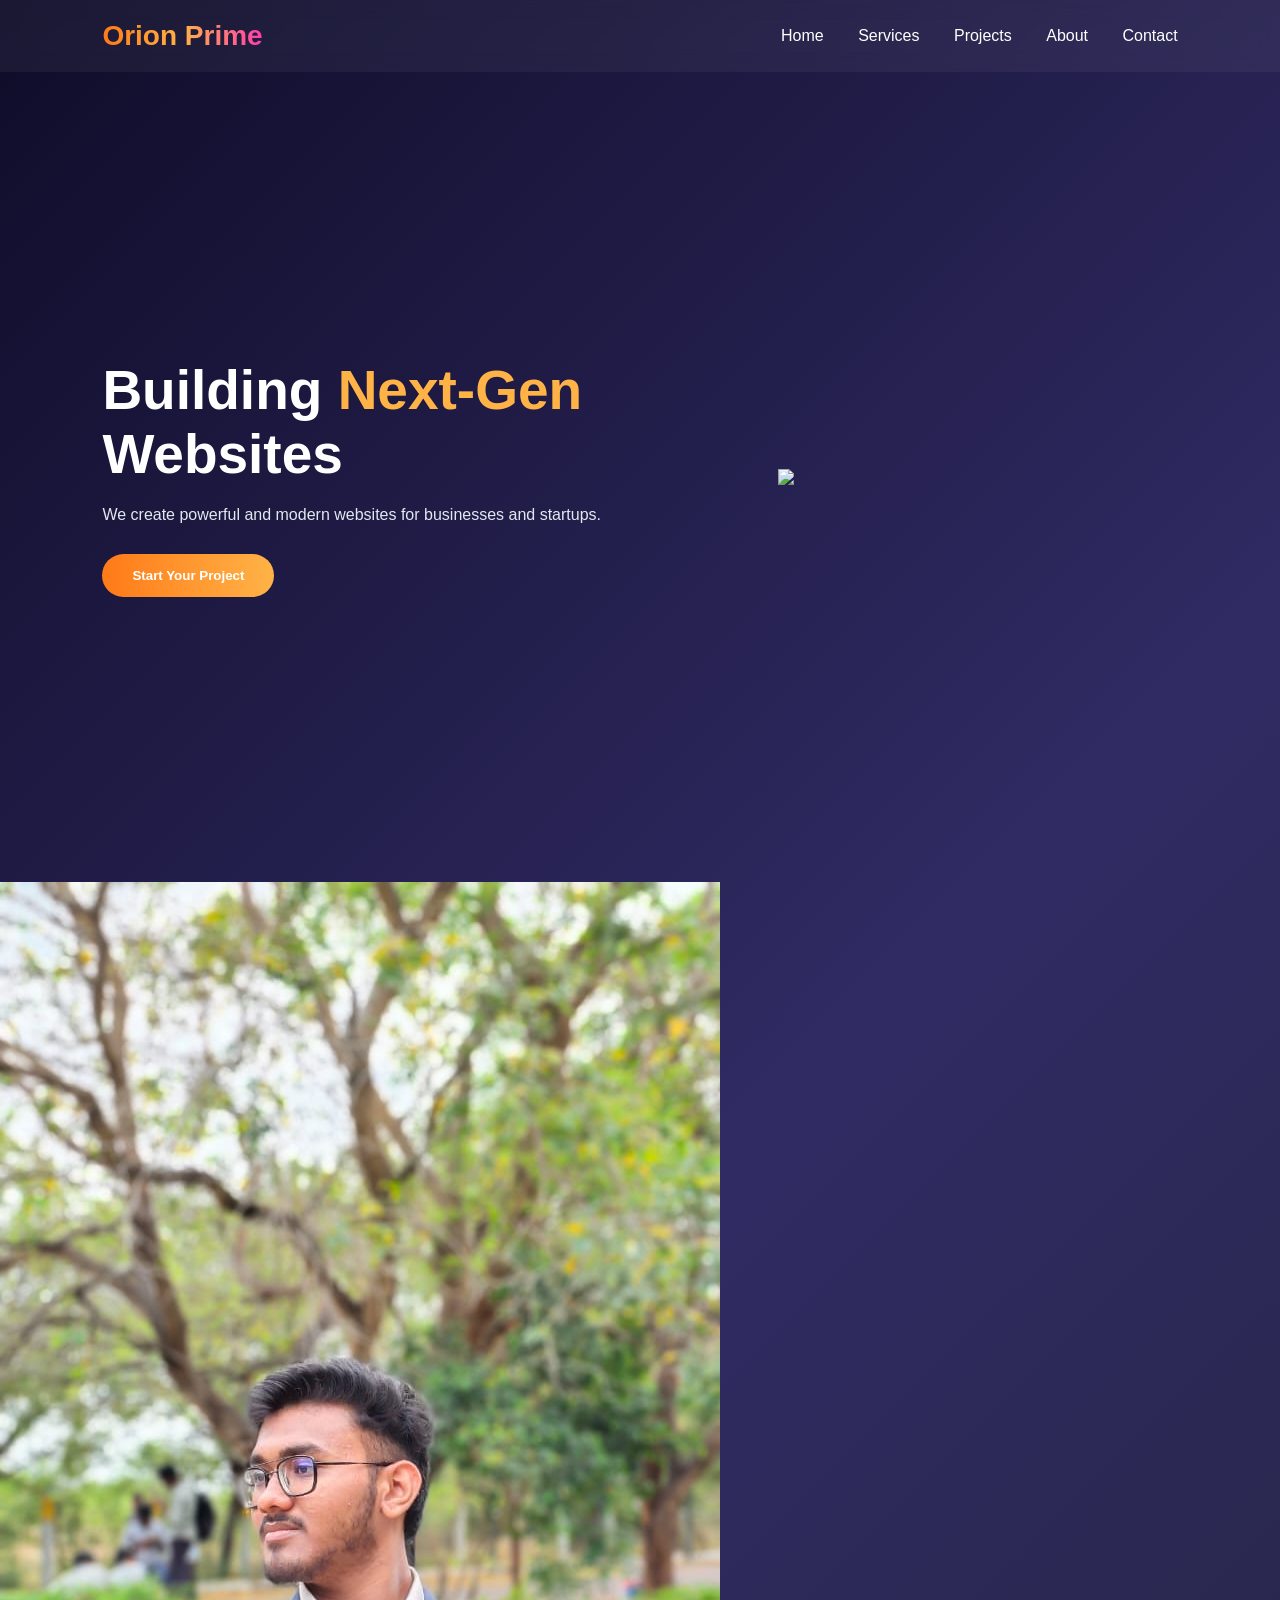
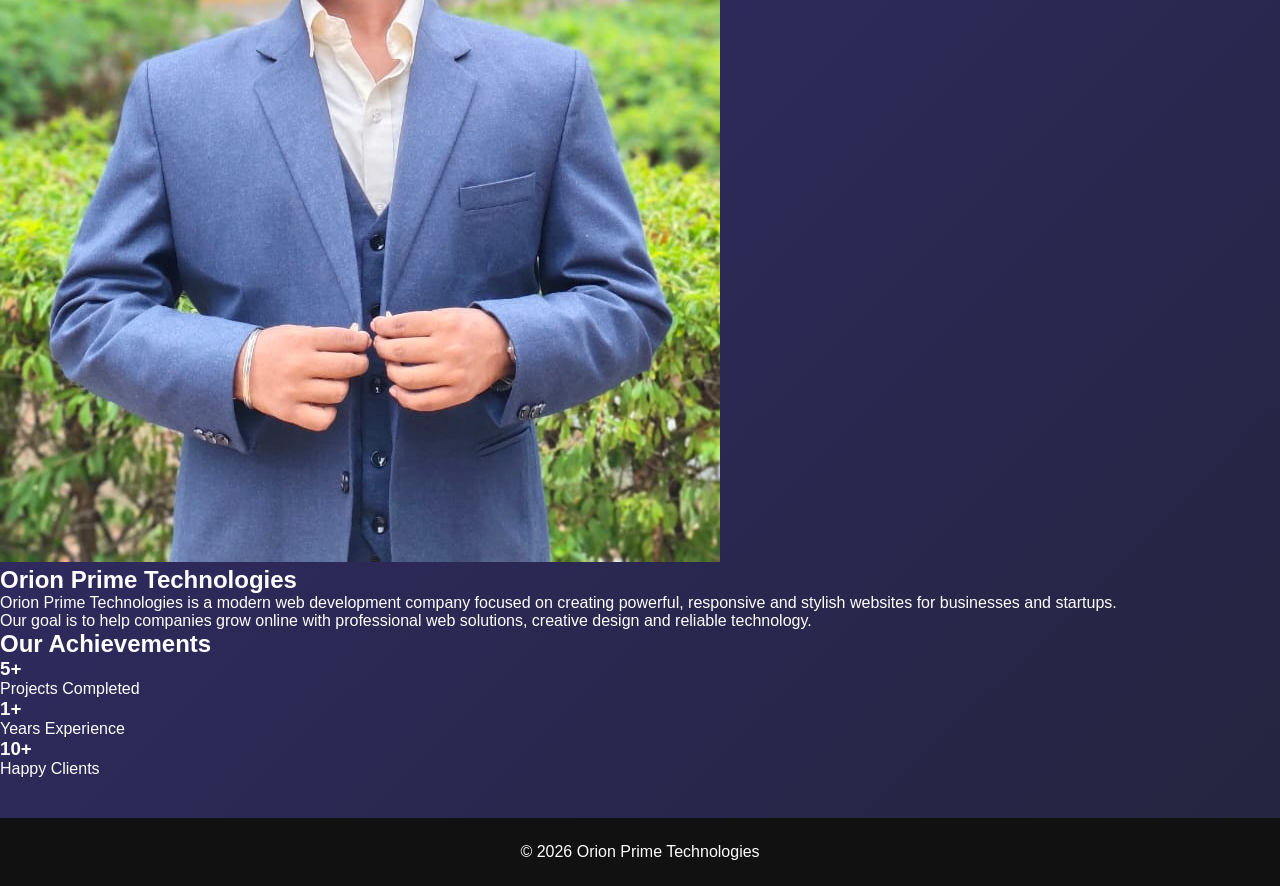
==== index.html @ 9f16ab30 "Update index.html" ====
<!DOCTYPE html>
<html>

<head>

<meta charset="UTF-8">
<meta name="viewport" content="width=device-width, initial-scale=1.0">

<title>Orion Prime Technologies</title>

<link rel="stylesheet" href="style.css">

</head>

<body>

<header class="navbar">

<div class="logo">Orion Prime</div>

<nav>

<a href="index.html">Home</a>
<a href="services.html">Services</a>
<a href="projects.html">Projects</a>
<a href="about.html">About</a>
<a href="contact.html">Contact</a>

</nav>

</header>


<!-- HERO SECTION -->

<section class="hero">

<div class="hero-text">

<h1>Building <span>Next-Gen</span> Websites</h1>

<p>
We create powerful and modern websites
for businesses and startups.
</p>

<button class="btn">Start Your Project</button>

</div>

<img src="https://cdn-icons-png.flaticon.com/512/2721/2721266.png">

</section>


<!-- COMPANY INTRO SECTION -->

<section class="company-intro">

<div class="intro-container">

<div class="intro-image">
<img src="karthik.jpg" alt="Founder">
</div>

<div class="intro-box">

<h2>Orion Prime Technologies</h2>

<p>
Orion Prime Technologies is a modern web development company
focused on creating powerful, responsive and stylish websites
for businesses and startups.
</p>

<p>
Our goal is to help companies grow online with professional
web solutions, creative design and reliable technology.
</p>

</div>

</div>

</section>


<!-- COMPANY STATS -->

<section class="company-stats">

<h2>Our Achievements</h2>

<div class="stats-container">

<div class="stat-box">
<h3>5+</h3>
<p>Projects Completed</p>
</div>

<div class="stat-box">
<h3>1+</h3>
<p>Years Experience</p>
</div>

<div class="stat-box">
<h3>10+</h3>
<p>Happy Clients</p>
</div>

</div>

</section>


<footer>

<p>© 2026 Orion Prime Technologies</p>

</footer>

</body>

</html>
---- style.css ----
*{
margin:0;
padding:0;
box-sizing:border-box;
font-family:'Poppins',sans-serif;
}

body{
background:linear-gradient(135deg,#0f0c29,#302b63,#24243e);
color:white;
}

/* NAVBAR */

.navbar{
display:flex;
justify-content:space-between;
align-items:center;
padding:20px 8%;
background:rgba(255,255,255,0.05);
backdrop-filter:blur(10px);
position:sticky;
top:0;
}

.logo{
font-size:28px;
font-weight:600;
background:linear-gradient(90deg,#ff7a18,#ffb347,#ff3cac);
-webkit-background-clip:text;
color:transparent;
}

nav a{
margin-left:30px;
text-decoration:none;
color:white;
font-weight:500;
transition:0.3s;
}

nav a:hover{
color:#ffb347;
}

/* HERO */

.hero{
height:90vh;
display:flex;
align-items:center;
justify-content:space-between;
padding:0 8%;
}

.hero-text{
max-width:500px;
}

.hero h1{
font-size:55px;
margin-bottom:20px;
}

.hero span{
color:#ffb347;
}

.hero p{
margin-bottom:30px;
color:#e2e8f0;
}

.hero img{
width:400px;
}

.btn{
padding:14px 30px;
border:none;
border-radius:30px;
background:linear-gradient(90deg,#ff7a18,#ffb347);
color:white;
font-weight:600;
cursor:pointer;
}

.btn:hover{
transform:translateY(-3px);
box-shadow:0 10px 20px rgba(255,122,24,0.4);
}

/* SECTION */

.section{
padding:80px 8%;
text-align:center;
}

.section h2{
font-size:40px;
margin-bottom:40px;
}

/* SERVICES */

.cards{
display:grid;
grid-template-columns:repeat(auto-fit,minmax(250px,1fr));
gap:30px;
}

.card{
background:rgba(255,255,255,0.05);
padding:30px;
border-radius:15px;
transition:0.4s;
}

.card:hover{
transform:translateY(-10px);
background:rgba(255,255,255,0.1);
}

/* ABOUT */

.about{
display:flex;
align-items:center;
gap:50px;
}

.about img{
width:300px;
border-radius:10px;
}

.about-text{
text-align:left;
}

/* CONTACT */

.contact-form{
max-width:500px;
margin:auto;
}

.contact-form input,
.contact-form textarea{

width:100%;
padding:12px;
margin:10px 0;

border:none;
border-radius:8px;

}

/* FOOTER */

footer{
text-align:center;
padding:25px;
background:#111;
margin-top:40px;
}

/* MOBILE */

@media(max-width:768px){

.hero{
flex-direction:column;
text-align:center;
height:auto;
padding-top:50px;
}

.hero img{
width:250px;
margin-top:40px;
}

.about{
flex-direction:column;
text-align:center;
}

.about-text{
text-align:center;
}

}
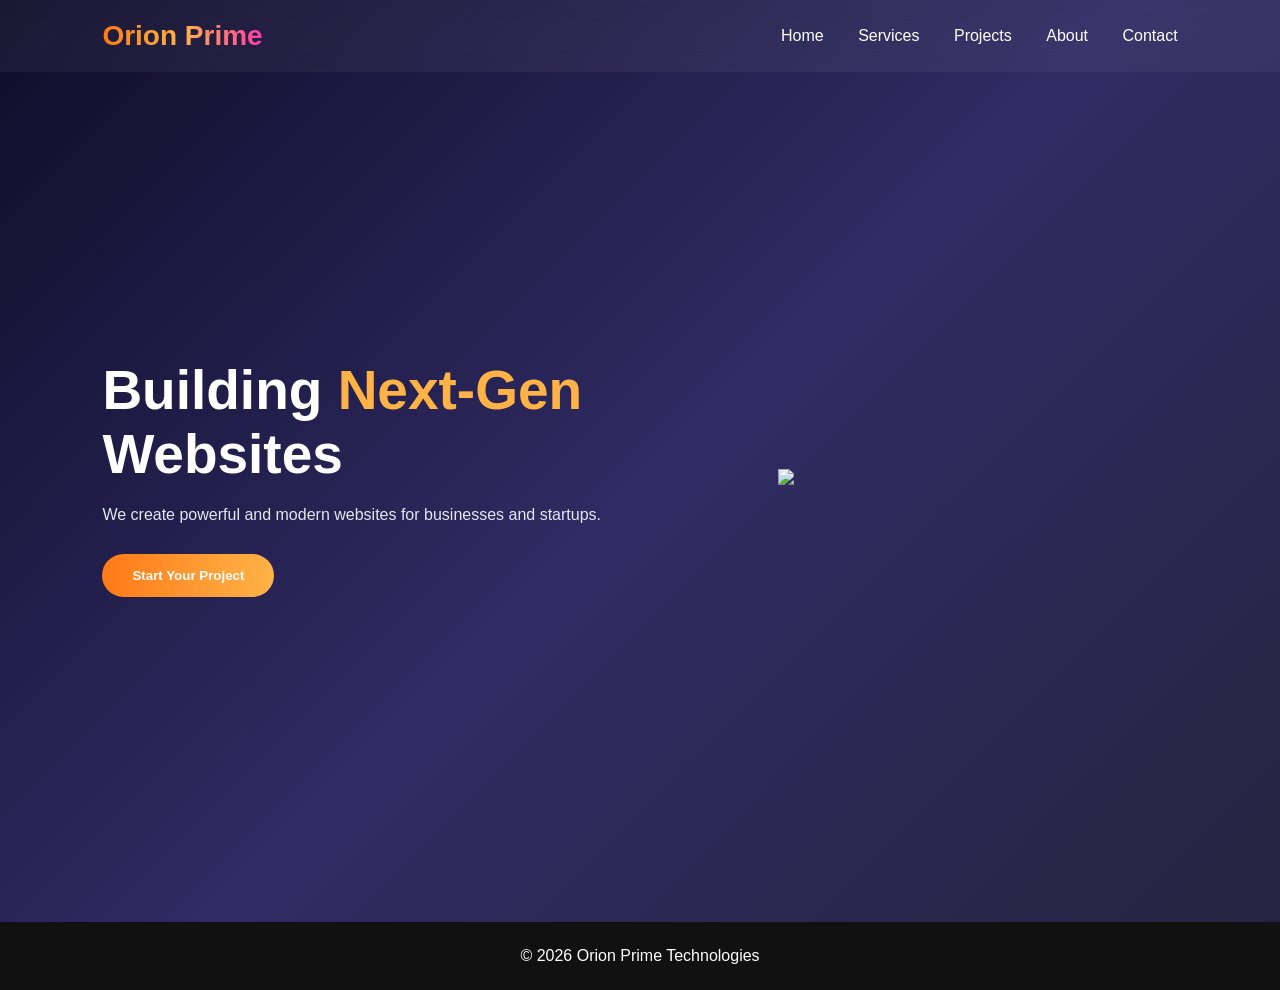
==== commit 817c1f2a: "Update index.html" ====
--- a/index.html
+++ b/index.html
@@ -31,8 +31,6 @@
 </header>
 
 
-<!-- HERO SECTION -->
-
 <section class="hero">
 
 <div class="hero-text">
@@ -40,8 +38,10 @@
 <h1>Building <span>Next-Gen</span> Websites</h1>
 
 <p>
+
 We create powerful and modern websites
 for businesses and startups.
+
 </p>
 
 <button class="btn">Start Your Project</button>
@@ -53,66 +53,6 @@
 </section>
 
 
-<!-- COMPANY INTRO SECTION -->
-
-<section class="company-intro">
-
-<div class="intro-container">
-
-<div class="intro-image">
-<img src="karthik.jpg" alt="Founder">
-</div>
-
-<div class="intro-box">
-
-<h2>Orion Prime Technologies</h2>
-
-<p>
-Orion Prime Technologies is a modern web development company
-focused on creating powerful, responsive and stylish websites
-for businesses and startups.
-</p>
-
-<p>
-Our goal is to help companies grow online with professional
-web solutions, creative design and reliable technology.
-</p>
-
-</div>
-
-</div>
-
-</section>
-
-
-<!-- COMPANY STATS -->
-
-<section class="company-stats">
-
-<h2>Our Achievements</h2>
-
-<div class="stats-container">
-
-<div class="stat-box">
-<h3>5+</h3>
-<p>Projects Completed</p>
-</div>
-
-<div class="stat-box">
-<h3>1+</h3>
-<p>Years Experience</p>
-</div>
-
-<div class="stat-box">
-<h3>10+</h3>
-<p>Happy Clients</p>
-</div>
-
-</div>
-
-</section>
-
-
 <footer>
 
 <p>© 2026 Orion Prime Technologies</p>
@@ -120,5 +60,4 @@
 </footer>
 
 </body>
-
 </html>
--- a/style.css
+++ b/style.css
@@ -191,5 +191,67 @@
 .about-text{
 text-align:center;
 }
-
-}
+  /* COMPANY INTRO */
+
+.company-intro{
+padding:60px 40px;
+}
+
+.intro-container{
+display:flex;
+align-items:center;
+gap:40px;
+flex-wrap:wrap;
+}
+
+.intro-image img{
+width:150px;
+border-radius:10px;
+}
+
+.intro-box{
+background:#1e293b;
+padding:30px;
+border-radius:12px;
+max-width:600px;
+}
+
+.intro-box h2{
+margin-bottom:15px;
+color:#38bdf8;
+}
+
+
+/* COMPANY STATS */
+
+.company-stats{
+padding:60px 40px;
+text-align:center;
+}
+
+.stats-container{
+display:grid;
+grid-template-columns:repeat(auto-fit,minmax(200px,1fr));
+gap:25px;
+margin-top:30px;
+}
+
+.stat-box{
+background:#1e293b;
+padding:30px;
+border-radius:12px;
+transition:0.3s;
+}
+
+.stat-box h3{
+font-size:40px;
+color:#38bdf8;
+}
+
+.stat-box:hover{
+transform:translateY(-10px);
+background:#334155;
+}
+
+}
+
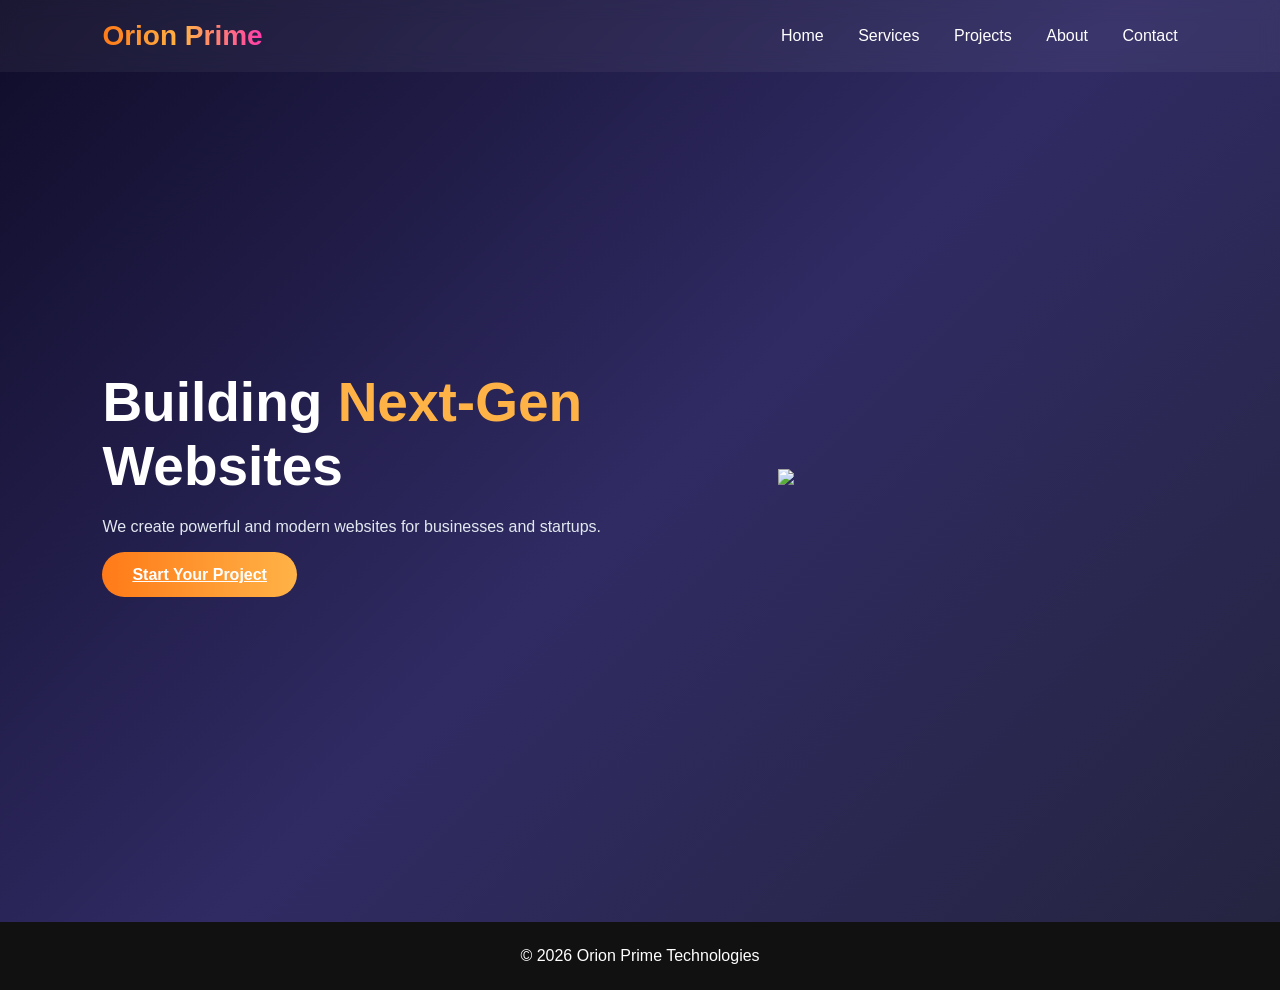
==== commit 6c20de9b: "Update index.html" ====
--- a/index.html
+++ b/index.html
@@ -44,7 +44,7 @@
 
 </p>
 
-<button class="btn">Start Your Project</button>
+<a href="start-project.html" class="btn">Start Your Project</a>
 
 </div>
 
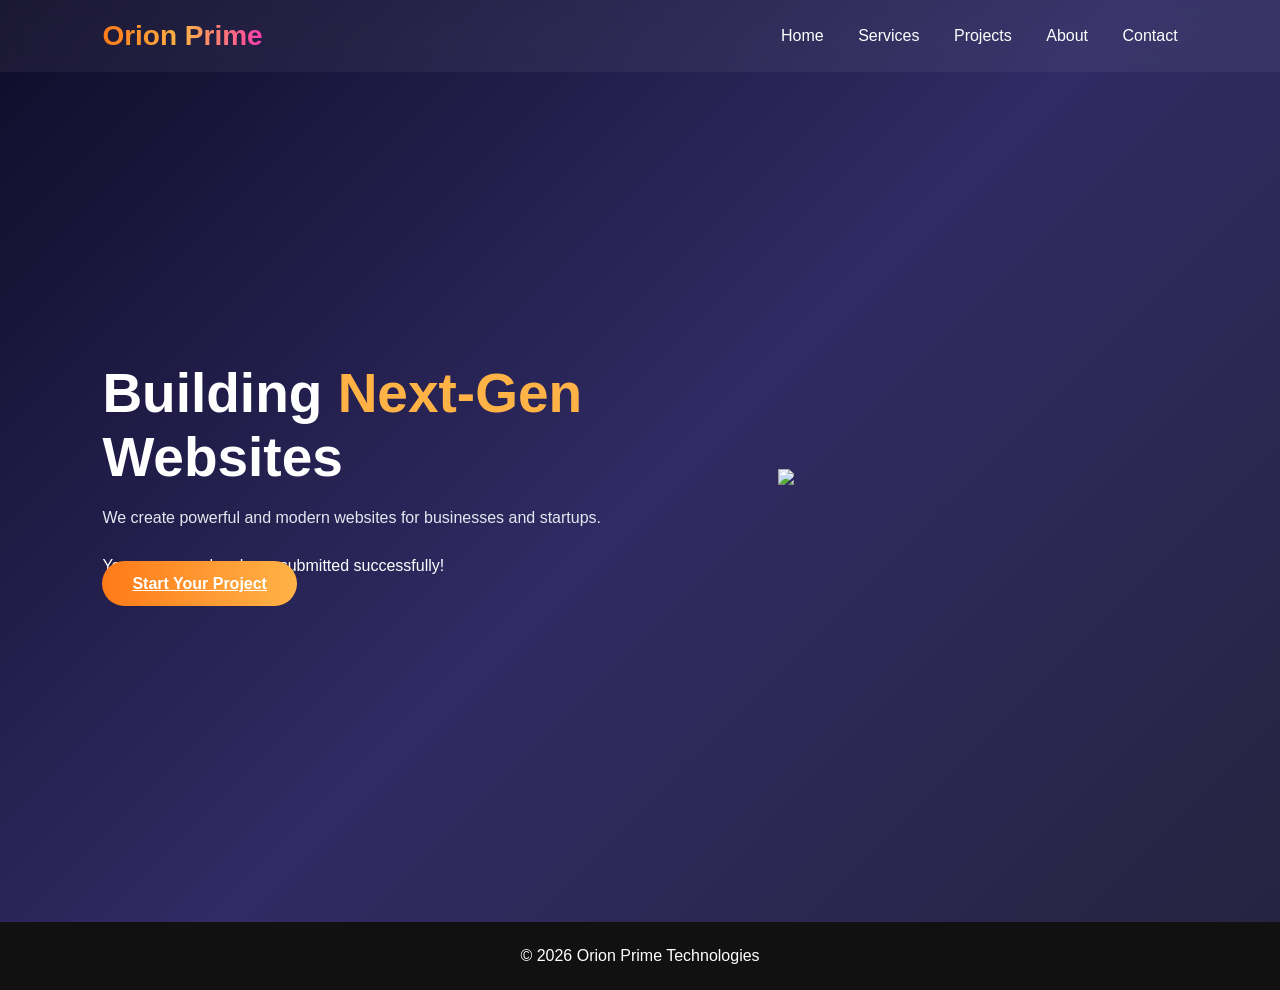
==== commit a78373cc: "Update index.html" ====
--- a/index.html
+++ b/index.html
@@ -43,8 +43,11 @@
 for businesses and startups.
 
 </p>
+<div id="successMessage" class="success-box">
+Your response has been submitted successfully!
+</div>
 
-<a href="start-project.html" class="btn">Start Your Project</a>
+<a href="start_project.html" class="btn">Start Your Project</a>
 
 </div>
 
--- a/style.css
+++ b/style.css
@@ -252,6 +252,45 @@
 transform:translateY(-10px);
 background:#334155;
 }
-
-}
-
+/* PROJECT FORM */
+
+.project-form{
+
+padding:60px 20px;
+max-width:600px;
+margin:auto;
+
+}
+
+.project-form h2{
+
+text-align:center;
+margin-bottom:30px;
+
+}
+
+form{
+
+display:flex;
+flex-direction:column;
+gap:15px;
+
+}
+
+input,select,textarea{
+
+padding:12px;
+border-radius:6px;
+border:none;
+
+}
+
+textarea{
+
+height:120px;
+
+}
+
+}
+
+
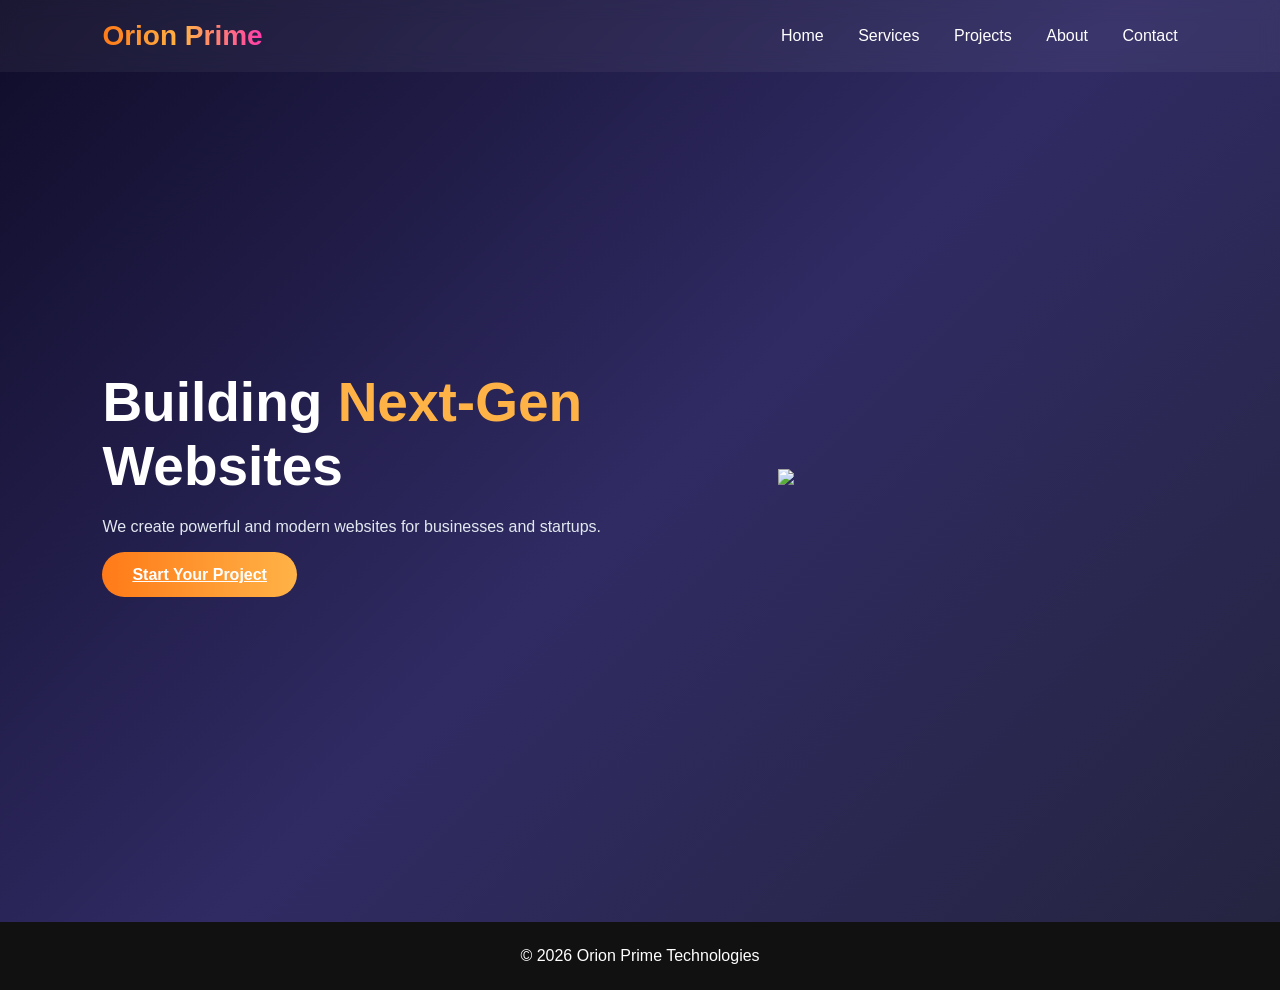
==== commit 6ab67fb5: "Update index.html" ====
--- a/index.html
+++ b/index.html
@@ -43,10 +43,6 @@
 for businesses and startups.
 
 </p>
-<div id="successMessage" class="success-box">
-Your response has been submitted successfully!
-</div>
-
 <a href="start_project.html" class="btn">Start Your Project</a>
 
 </div>
@@ -61,6 +57,5 @@
 <p>© 2026 Orion Prime Technologies</p>
 
 </footer>
-
 </body>
 </html>
--- a/style.css
+++ b/style.css
@@ -290,7 +290,19 @@
 height:120px;
 
 }
-
-}
-
-
+  .success-box{
+display:none;
+background:#00c853;
+color:white;
+padding:15px;
+margin:20px auto;
+width:60%;
+text-align:center;
+border-radius:8px;
+font-weight:bold;
+}
+
+}
+
+
+
